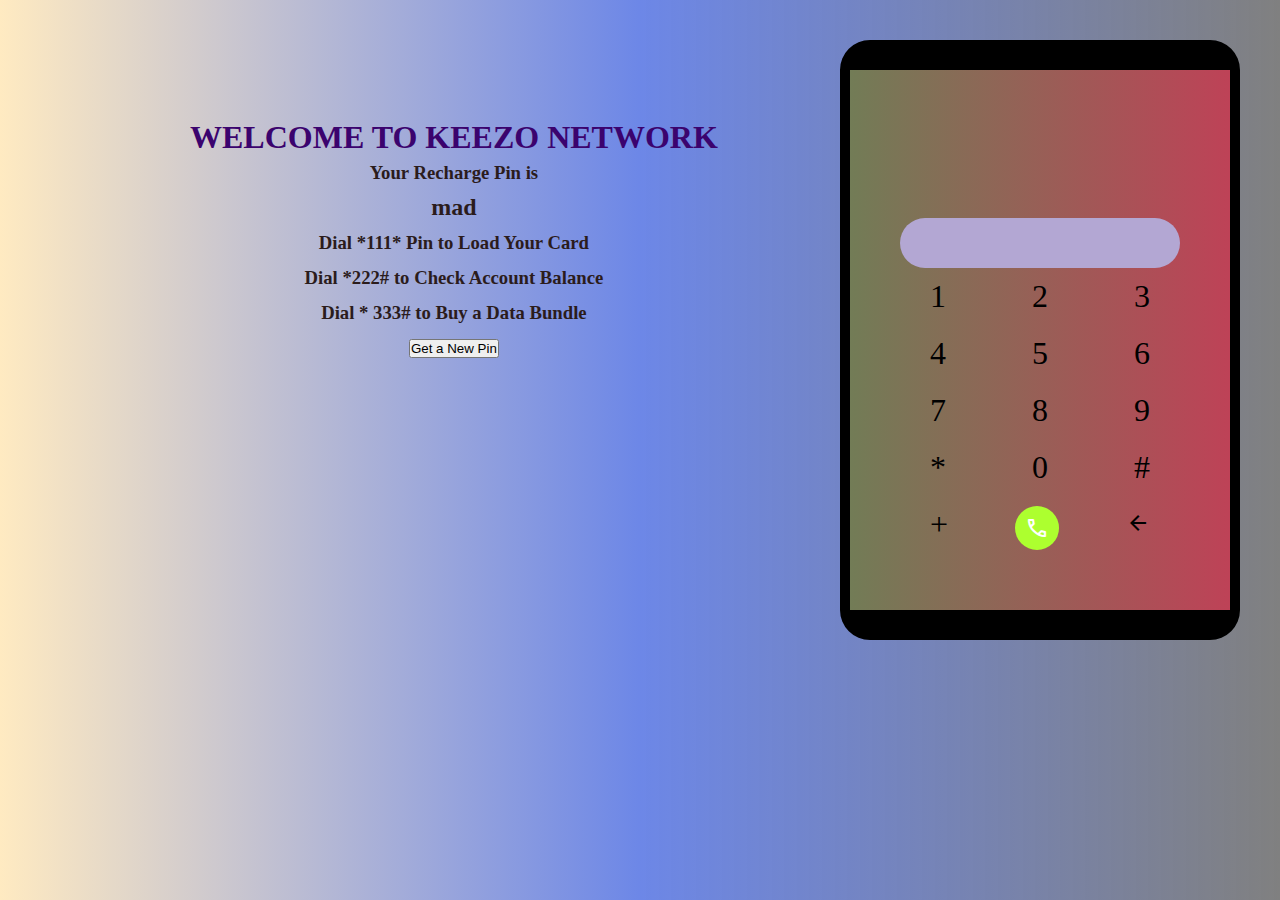
==== Keezo network/index.html @ ba23f319 "rough draft" ====
<!DOCTYPE html>
<html lang="en">

<head>
    <meta charset="UTF-8">
    <meta http-equiv="X-UA-Compatible" content="IE=edge">
    <meta name="viewport" content="width=device-width, initial-scale=1.0">
    <title>Keezo Network</title>
    <link rel="stylesheet"
        href="https://fonts.googleapis.com/css2?family=Material+Symbols+Outlined:opsz,wght,FILL,GRAD@20..48,100..700,0..1,-50..200" />
    <link rel="stylesheet" href="../Keezo network/style.css">
</head>

<body>
    <!-- TO GET THE REHARGE INFORMATION -->
    <section align="center">
        <div class="text" id="text">
            <h1>WELCOME TO KEEZO NETWORK</h1>
            <h3>Your Recharge Pin is</h3>
            <h2 class="mainPin" id="mainPin">mad</h2>
            <h3>Dial *111* Pin to Load Your Card <br>
                Dial *222# to Check Account Balance <br>
                Dial * 333# to Buy a Data Bundle </h3>

            <button class="btn" id="btn">Get a New Pin</button>
        </div>
    </section>


    <!-- THE DIAL PAD -->
    <section>
        <div class="dialPad" id="dialPad">
            <div class="empty" id=empty>
                <div class="display">
                    <input type="text" name="display" id="display" onfocus=>
                </div>
                <div class="numbers" id=numbers>
                    <div class="row">
                        <div class="digit" id="one">1</div>
                        <div class="digit" id="two">2</div>
                        <div class="digit" id="three">3</div>
                    </div>
                    <div class="row">
                        <div class="digit" id="four">4</div>
                        <div class="digit" id="five">5</div>
                        <div class="digit" id="six">6</div>
                    </div>
                    <div class="row">
                        <div class="digit" id="seven">7</div>
                        <div class="digit" id="eight">8</div>
                        <div class="digit" id="nine">9</div>
                    </div>
                    <div class="row">
                        <div class="digit" id="star">*</div>
                        <div class="digit" id="zero">0</div>
                        <div class="digit" id="hash">#</div>
                    </div>
                    <div class="row">
                        <div class="digit" id="plus">+</div>
                        <div class="digit" id="call"><span id="call2" class="material-symbols-outlined"
                                aria-hidden="true">call</span></div>
                        <div class="digit" id="backSpace"><span class="material-symbols-outlined"
                                aria-hidden="true">arrow_back</span></div>
                    </div>

                </div>
            </div>
        </div>

    </section>


    <script src="../Keezo network/script.js"></script>
</body>

</html>
---- Keezo network/style.css ----
* {
  margin: 0;
  padding: 0;
  box-sizing: border-box;
}

body {
  background-image: linear-gradient(to right, rgba(255, 229, 178, 0.8), rgba(72, 105, 225, 0.8), grey);
  display: flex;
  justify-content: space-between;
  margin: 40px;

}

.text {
  margin-top: 80px;
  margin-left: 150px;
  line-height: 35px;
  color:rgb(43, 28, 28);

}
h1{
  color:rgb(59, 3, 110);
  font-size:xx-large;
}

.dialPad {
  background-image: linear-gradient(to right, rgb(114, 124, 86),rgb(190, 66, 87));
  width: auto;
  height: 600px;
  padding: 50px;
  display: flex;
  align-items: flex-end;
  border-top: 30px solid black;
  border-left: 10px solid black;
  border-right: 10px solid black;
  border-bottom: 30px solid black;
  border-radius: 30px;

}

#display {
  background-color: rgb(179, 167, 211);
  height: 50px;
  width: 100%;
  border: none;
  border-radius: 100px;

}

.row {
  display: flex;
  justify-content: space-between;
  margin: 0 auto;
  width: 280px;
  clear: both;
  /* text-align: center; */
  /* font-family: 'Epilogue'; */
}

.digit {
  padding: 10px 30px;
  /* float: left; */
  /* width: 30px; */
  font-size: 2rem;
  cursor: pointer;
}

#call2 {
  clip-path: circle();
  background-color: greenyellow;
  color: white;
  padding: 10px;
}
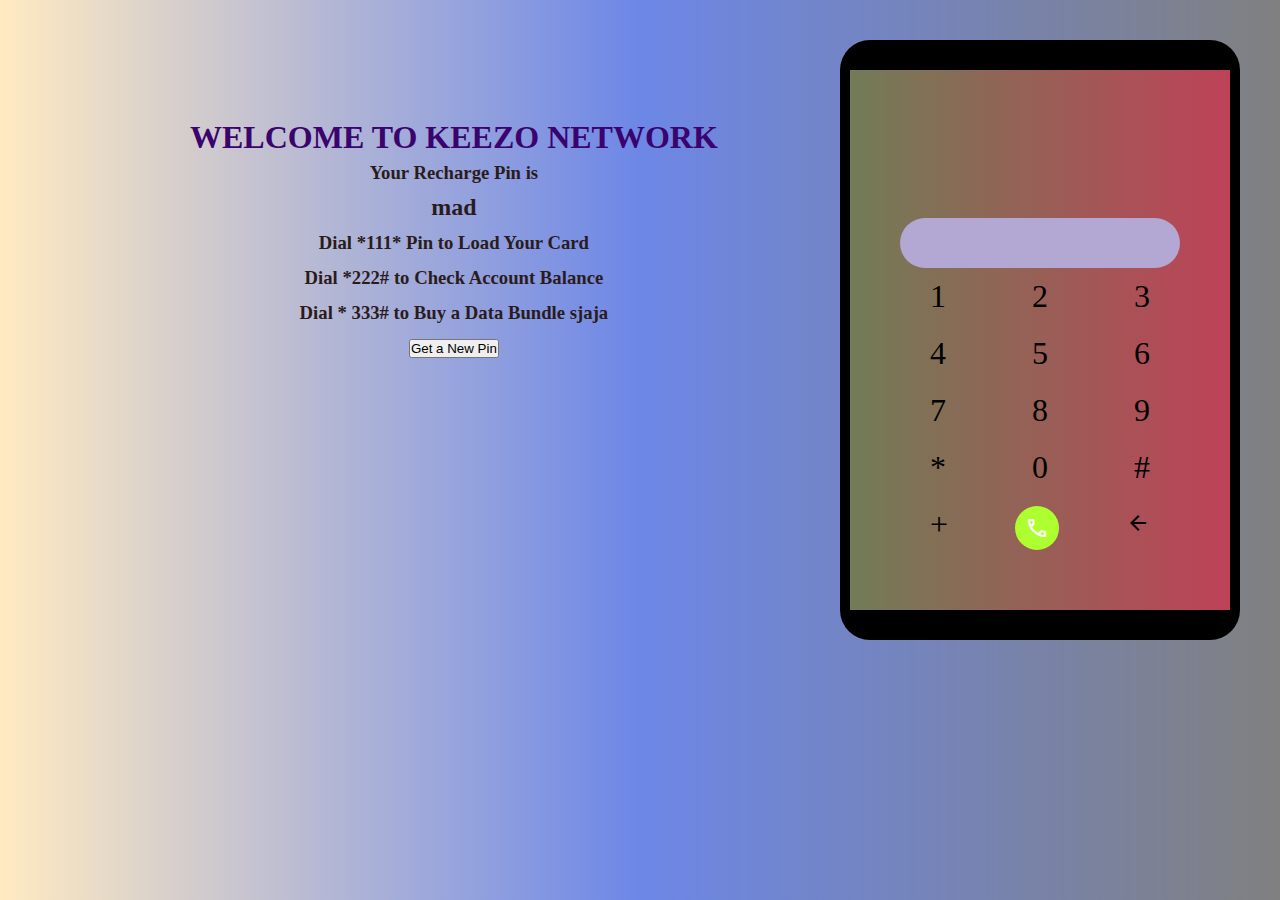
==== commit 86d75108: "line 23" ====
--- a/Keezo network/index.html
+++ b/Keezo network/index.html
@@ -20,7 +20,7 @@
             <h2 class="mainPin" id="mainPin">mad</h2>
             <h3>Dial *111* Pin to Load Your Card <br>
                 Dial *222# to Check Account Balance <br>
-                Dial * 333# to Buy a Data Bundle </h3>
+                Dial * 333# to Buy a Data Bundle sjaja</h3>
 
             <button class="btn" id="btn">Get a New Pin</button>
         </div>
